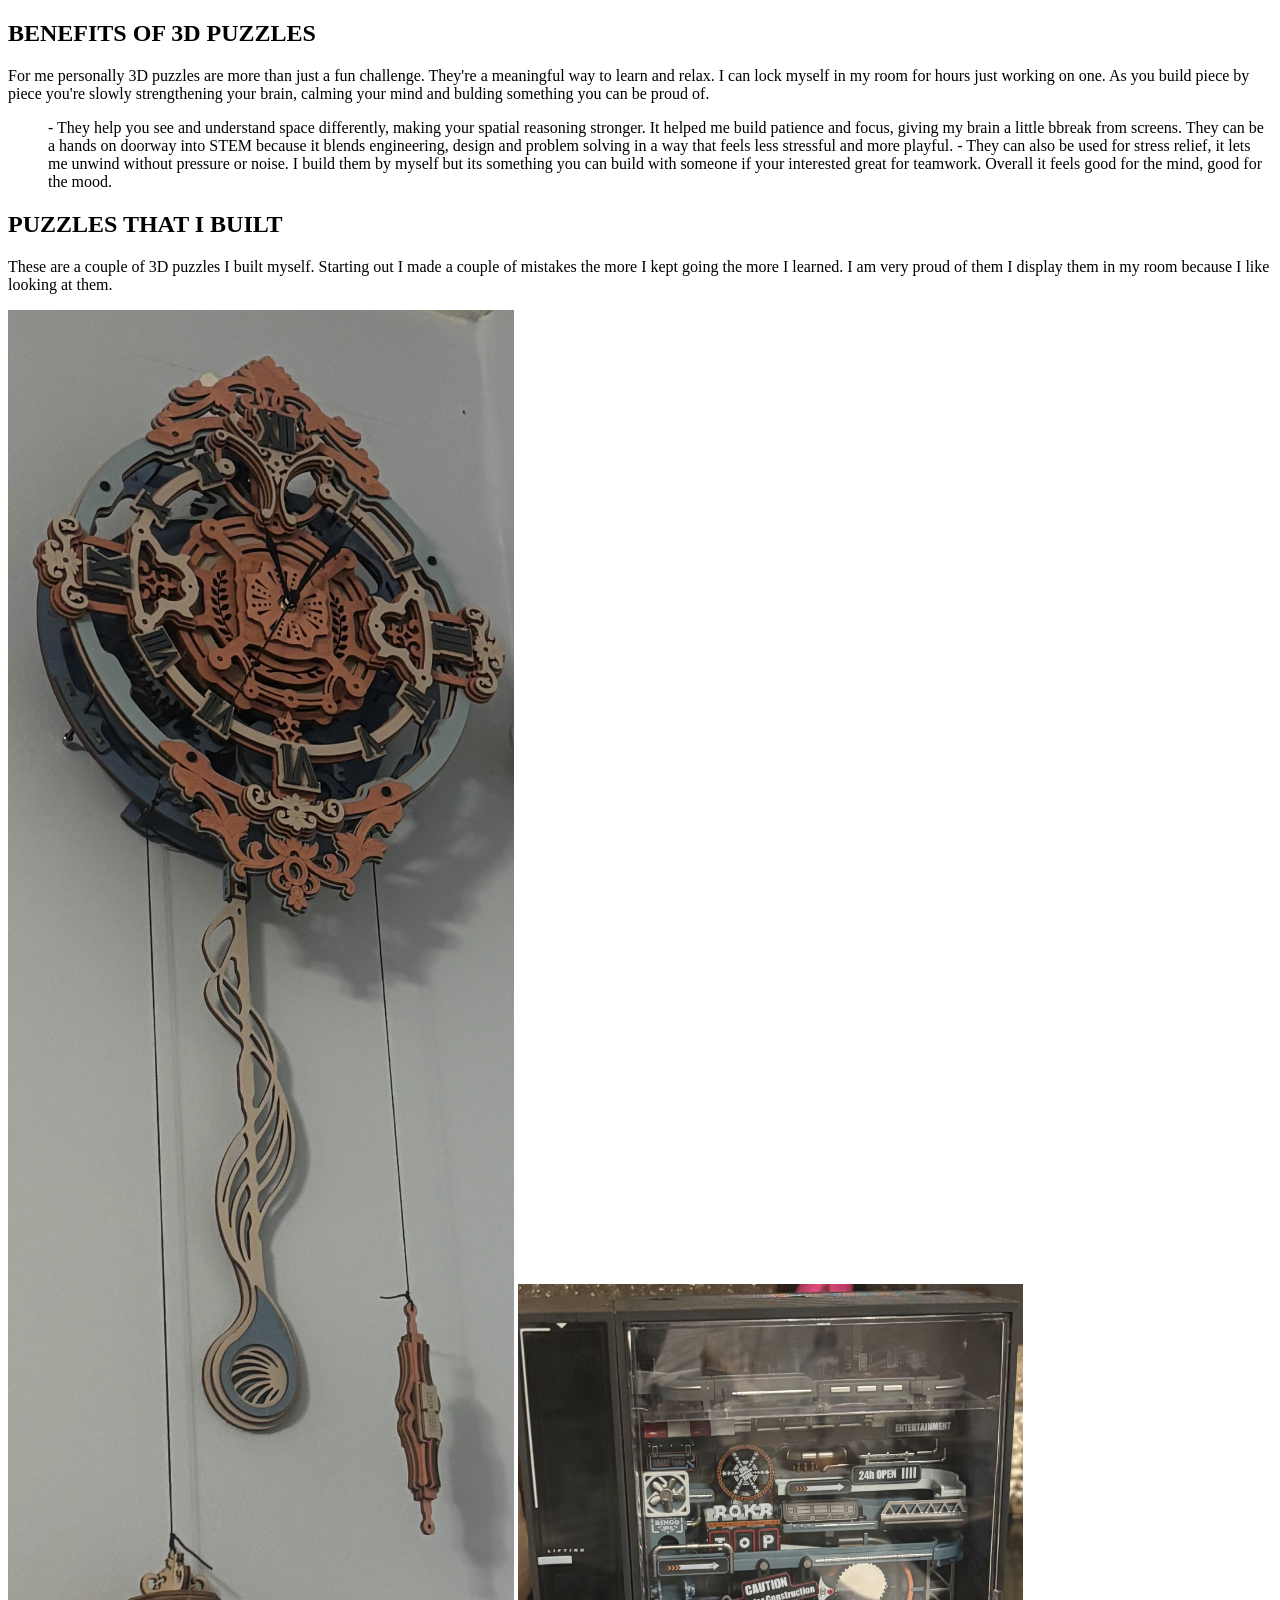
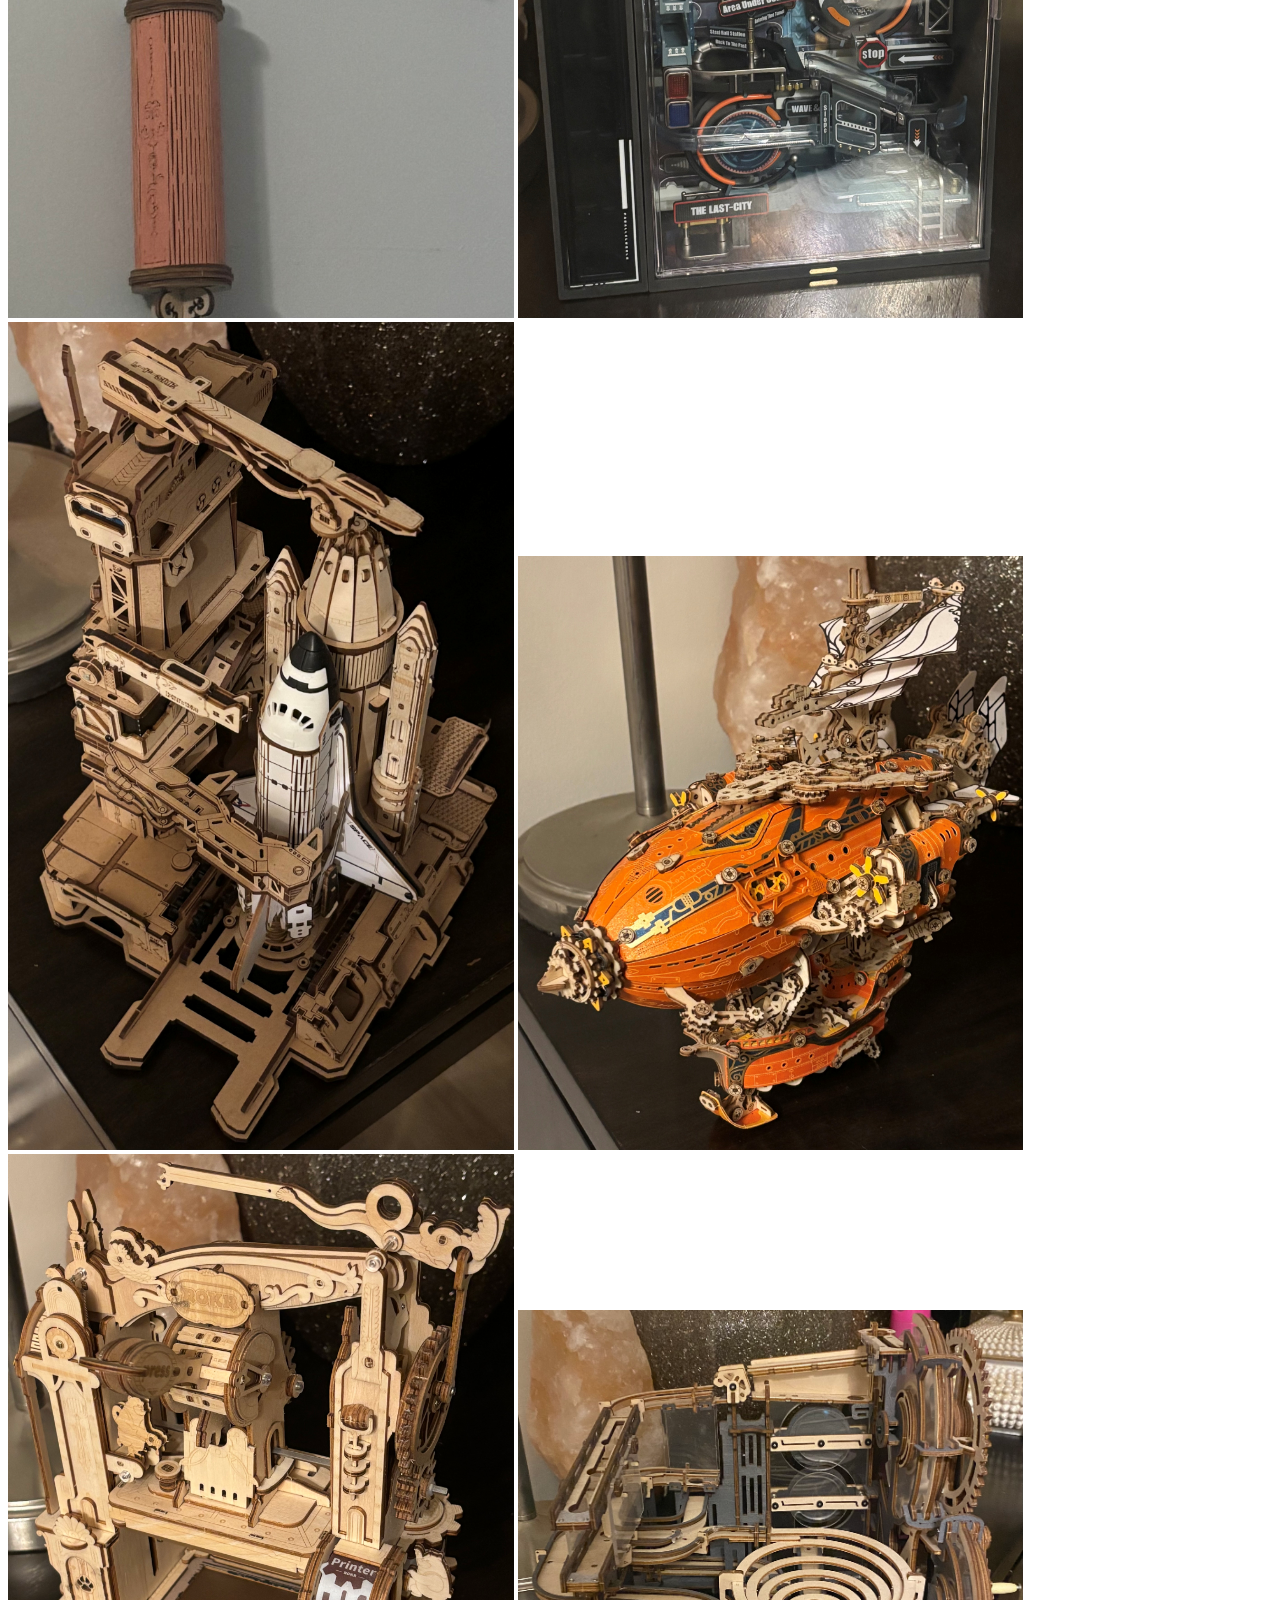
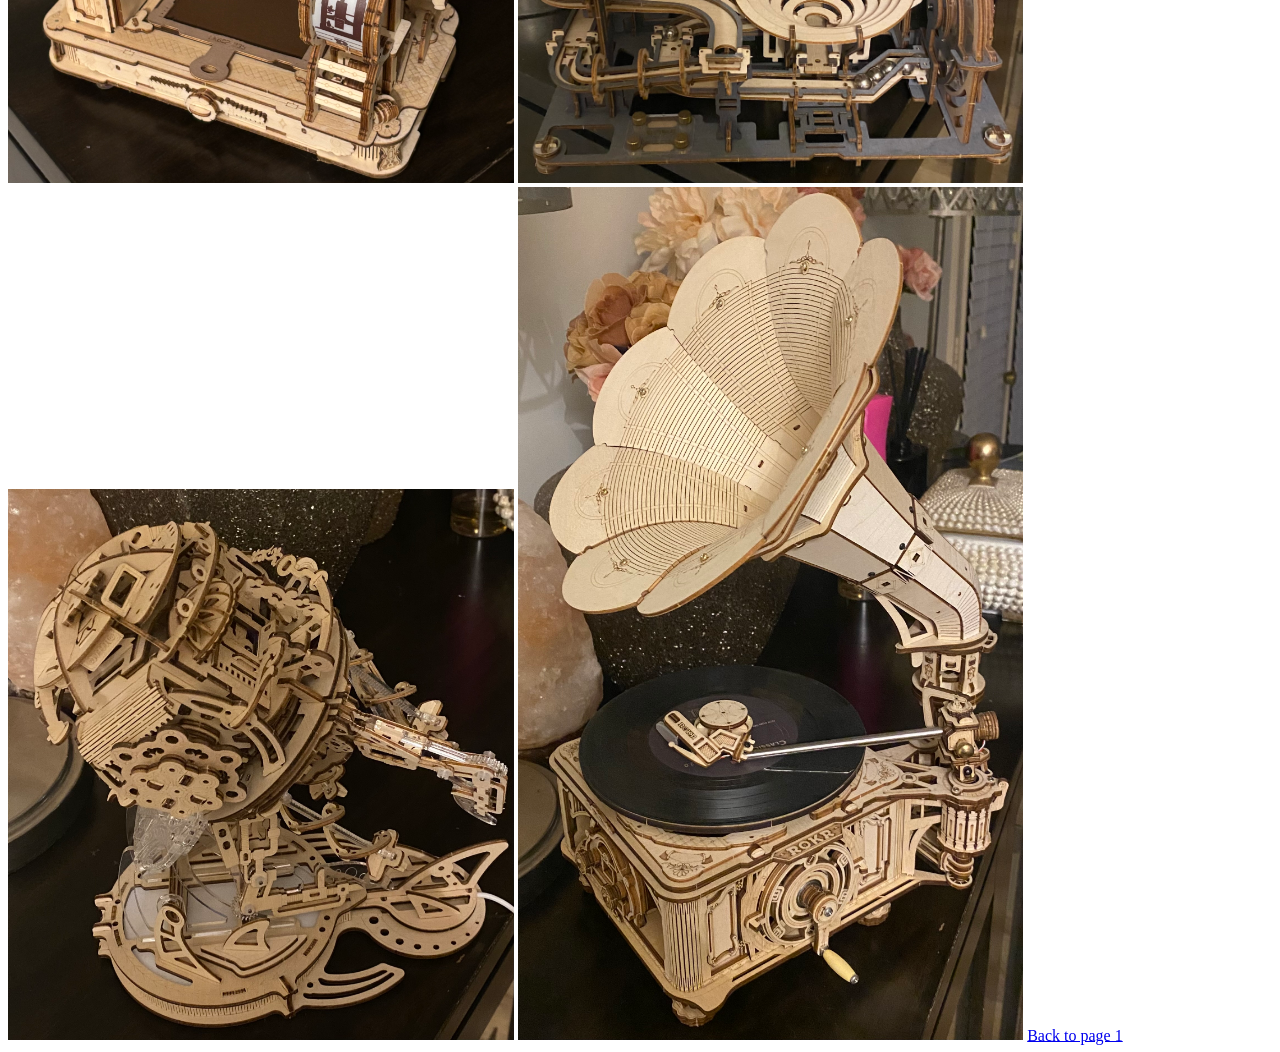
==== page2.html @ 4e1517dd "Educational website about 3D puzzles" ====
<!DOCTYPE html>
<html>
  <head> 
    <title>BUILDING JOY IN 3D</title> 
  </head> 
  <body> 
    <section>

<!-- This section is for the benefits of 3D puzzles -->

        <h1>BENEFITS OF 3D PUZZLES</h1>
        <P> For me personally 3D puzzles are more than just a fun challenge. They're a meaningful way to learn and relax.
        I can lock myself in my room for hours just working on one. As you build piece by piece you're slowly strengthening 
        your brain, calming your mind and bulding something you can be proud of.
        <ol>
        - They help you see and understand space differently, making your spatial reasoning stronger. It helped me build patience 
        and focus, giving my brain a little bbreak from screens. They can be a hands on doorway into STEM because it blends engineering,
        design and problem solving in a way that feels less stressful and more playful.
    
    
        - They can also be used for stress relief, it lets me unwind without pressure or noise. I build them by myself but its something 
        you can build with someone if your interested great for teamwork.
    
        Overall it feels good for the mind, good for the mood.
        </ol>
        </P>
    </section>
    <section>

    </section>
<!-- This section is for the types of 3D puzzles that I built. Mainly wooden and plastic puzzles -->

        <h2> PUZZLES THAT I BUILT</h2>
        <P>These are a couple of 3D puzzles I built myself. Starting out I made a couple of mistakes the more I kept going the more I learned.
        I am very proud of them I display them in my room because I like looking at them.</P>
        </section>
 <img src="./images/mypuzzle1.jpg" alt="A picture of my puzzles" width="40%" />
 <img src="./images/mypuzzle2.jpg" alt="A picture of my puzzles" width="40%" />
 <img src="./images/mypuzzle3.jpg" alt="A picture of my puzzles " width="40%" />
 <img src="./images/mypuzzle4.jpg" alt="A picture of my puzzles" width="40%" />
 <img src="./images/mypuzzle5.jpeg" alt="A picture of my puzzles" width="40%" />
 <img src="./images/mypuzzle6.jpeg" alt="A picture of my puzzles" width="40%" />
 <img src="./images/mypuzzle7.jpeg" alt="A picture of my puzzles" width="40%" />
 <img src="./images/mypuzzle8.jpeg" alt="A picture of my puzzles" width="40%" />

 <!-- This section is for getting back to the first page -->

 <a href="index.html">Back to page 1</a>



  </body> 
</html>
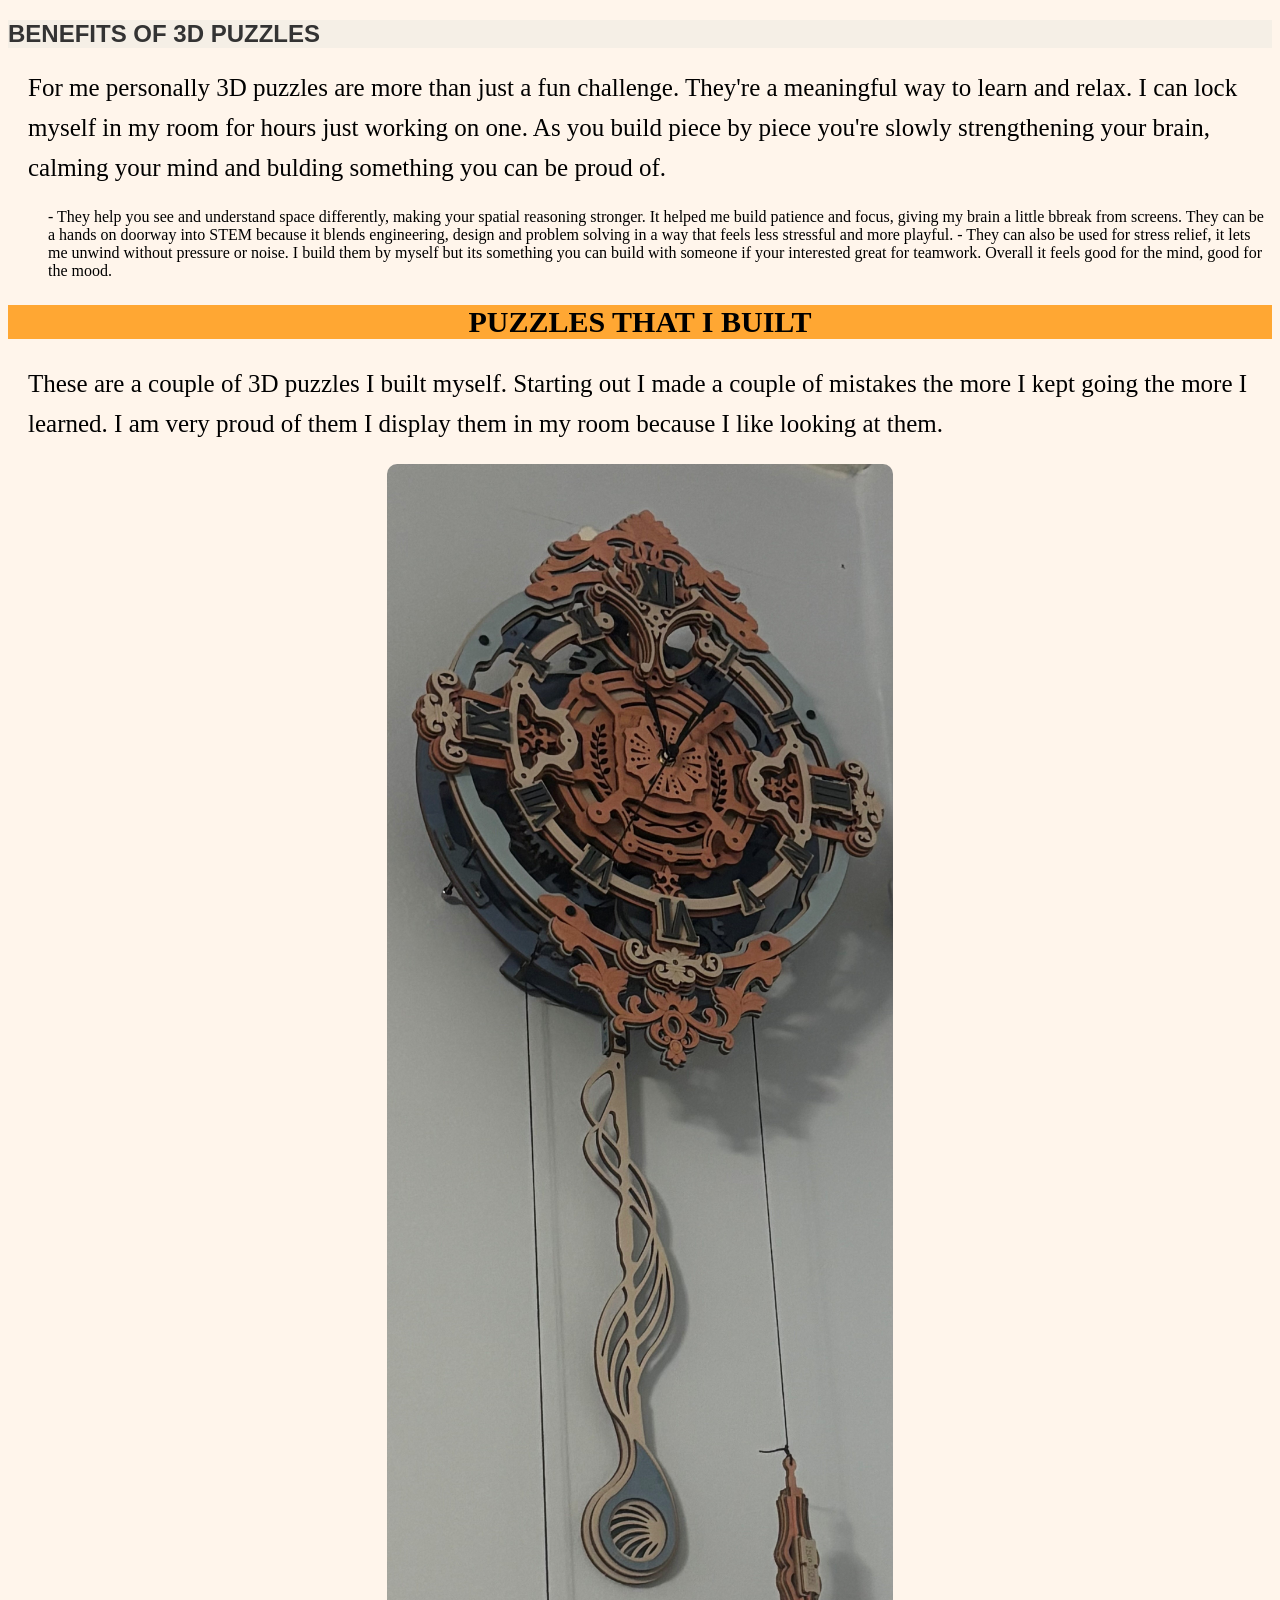
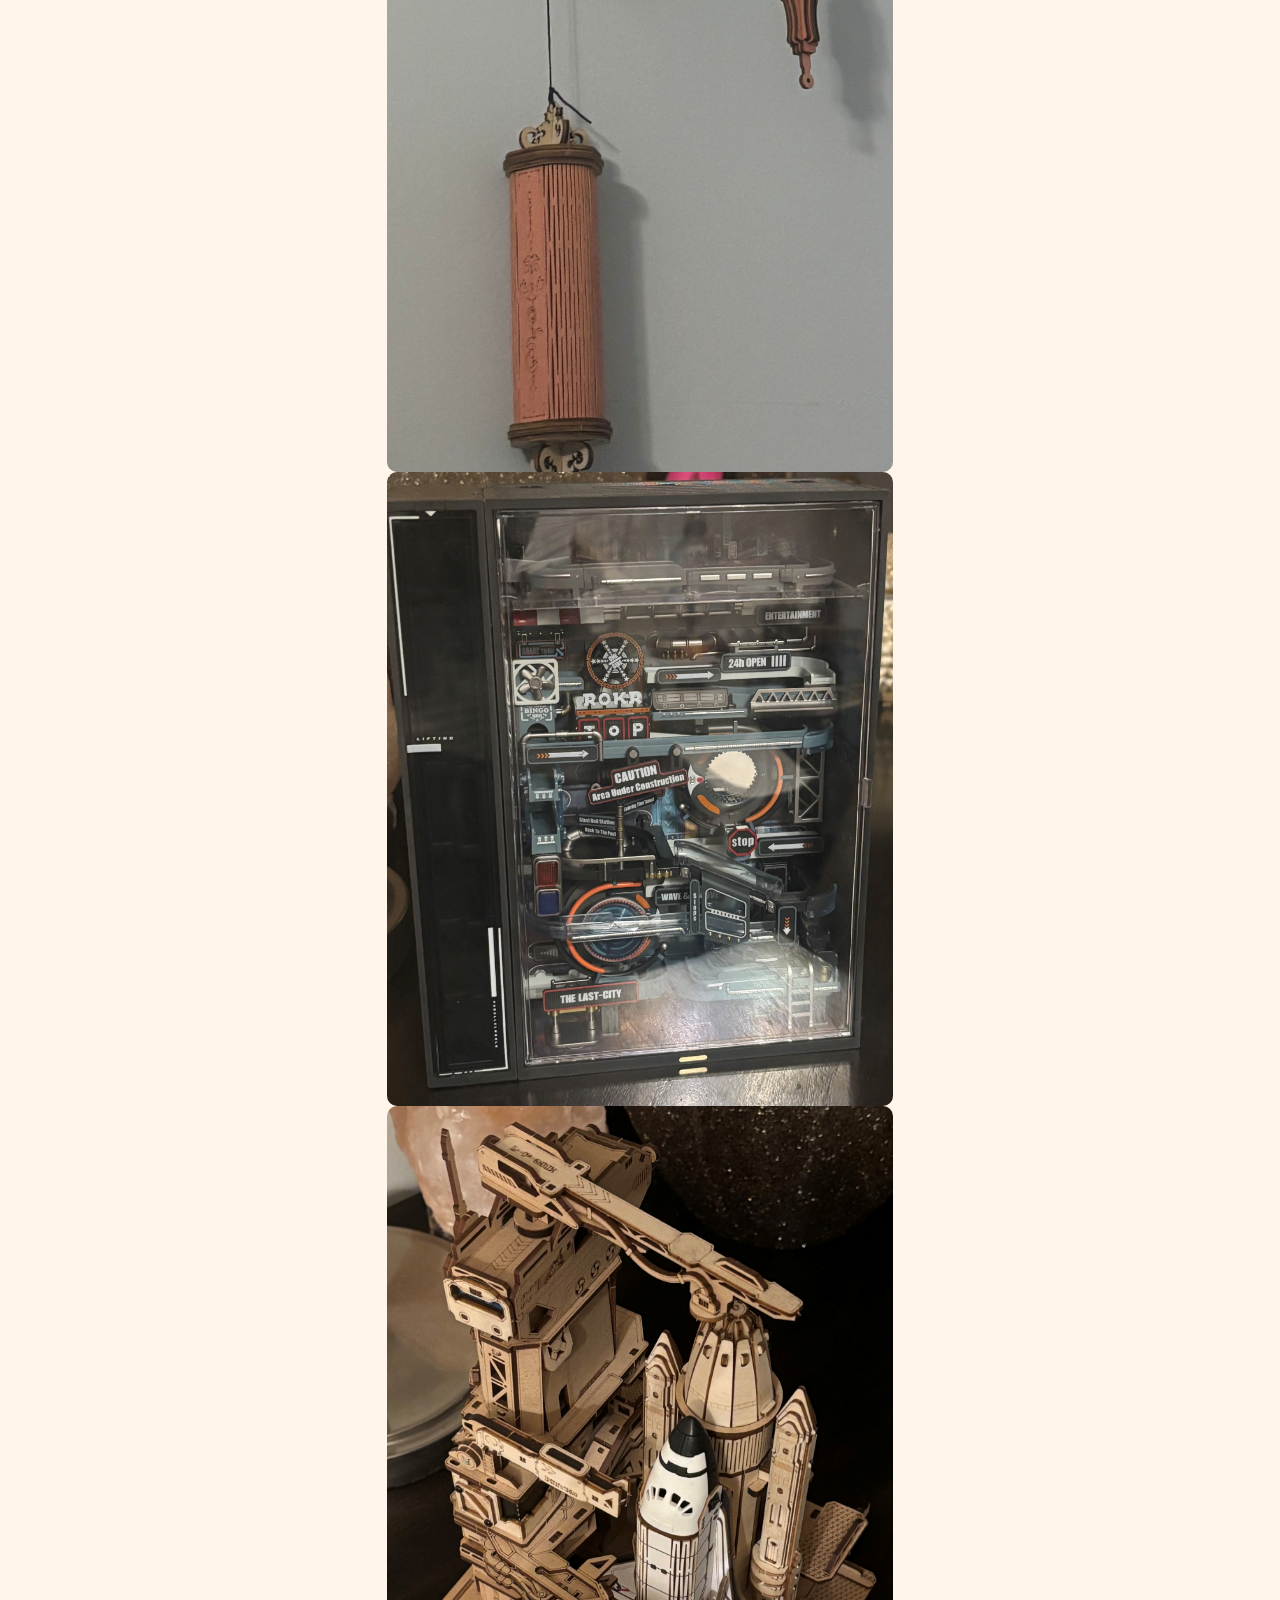
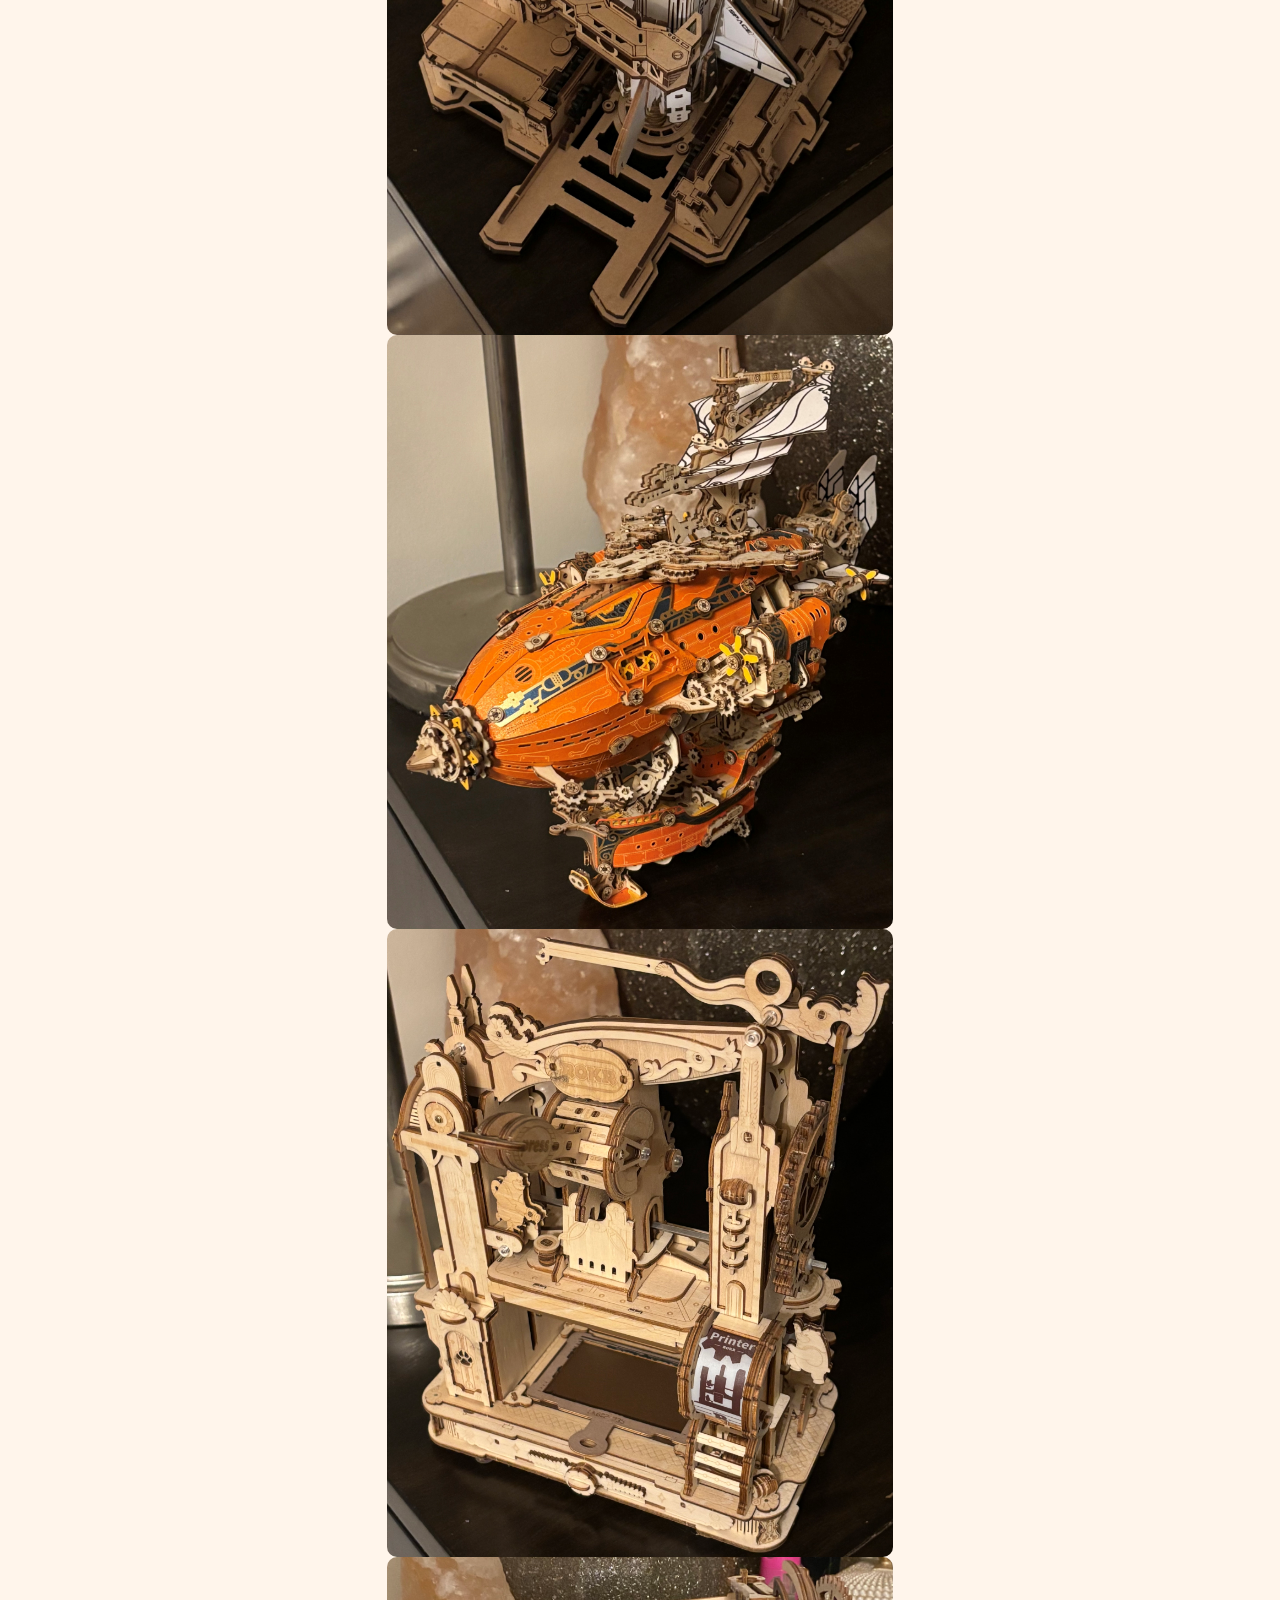
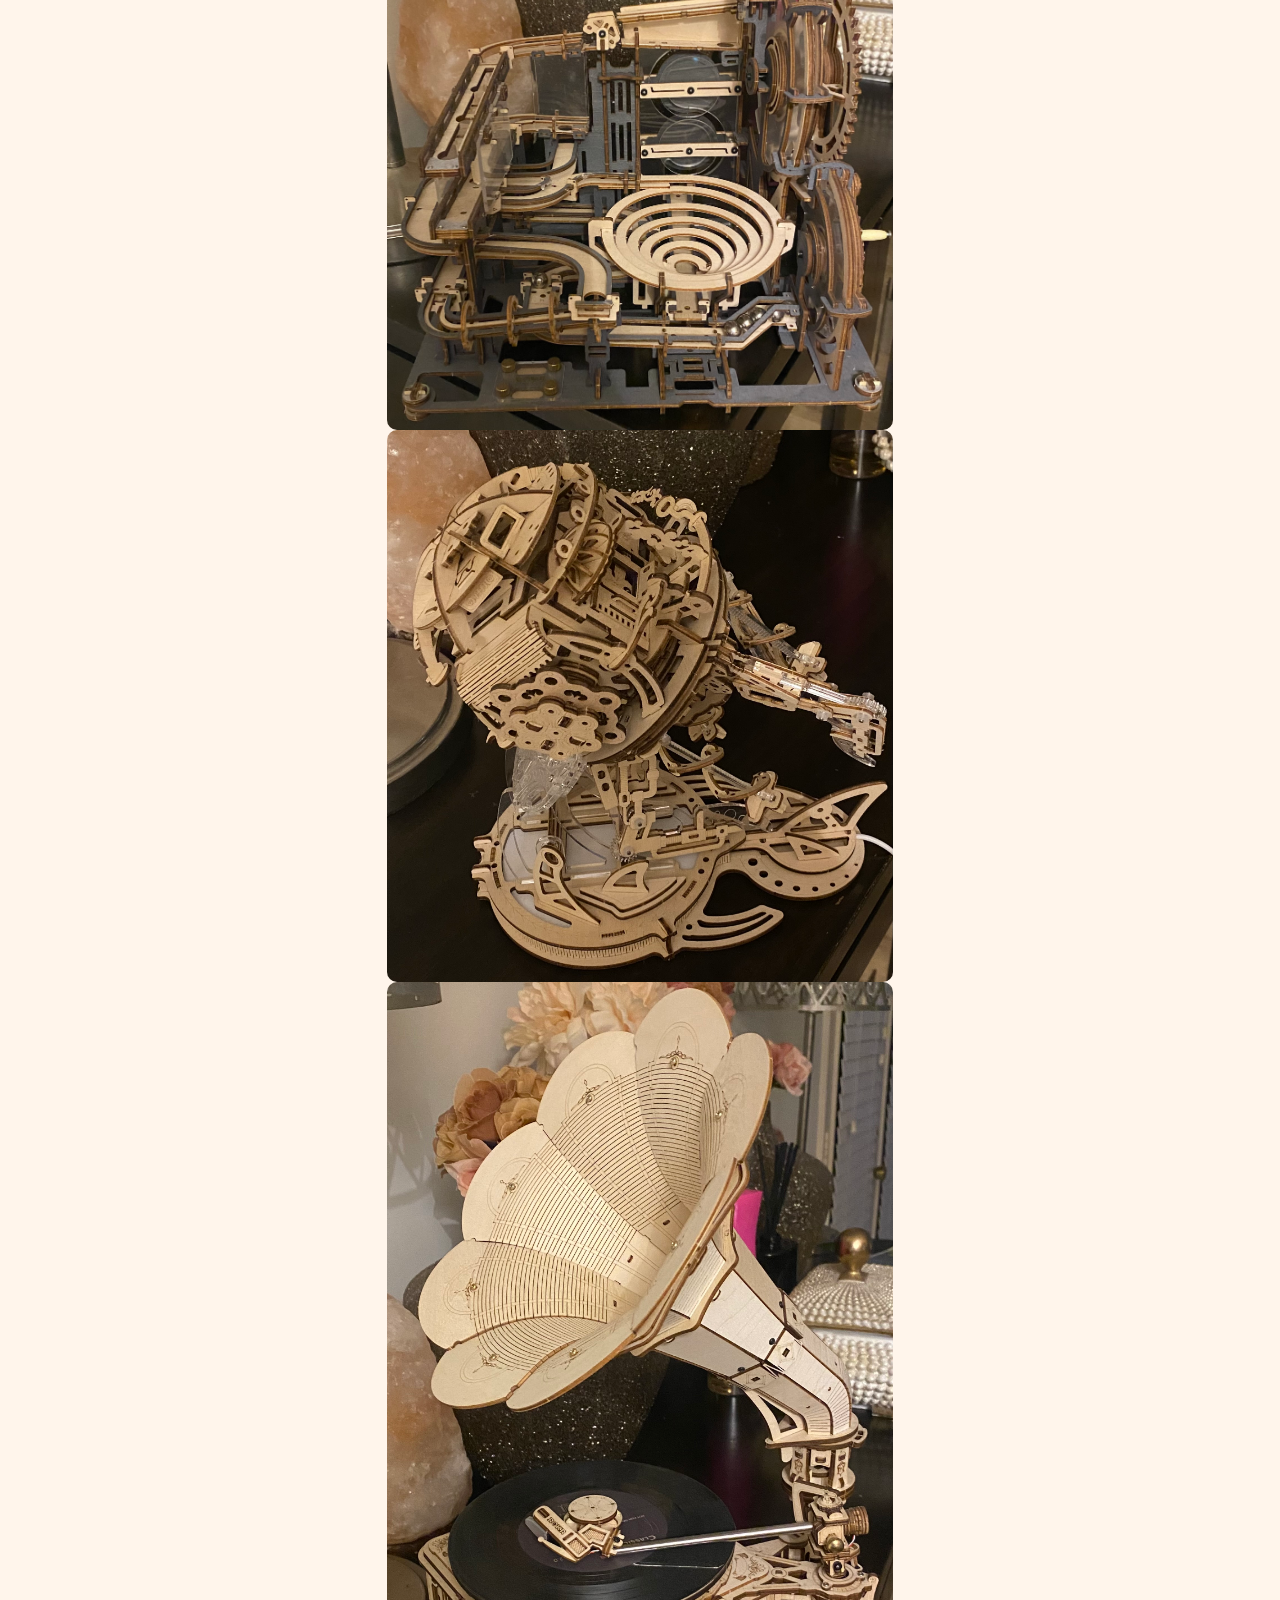
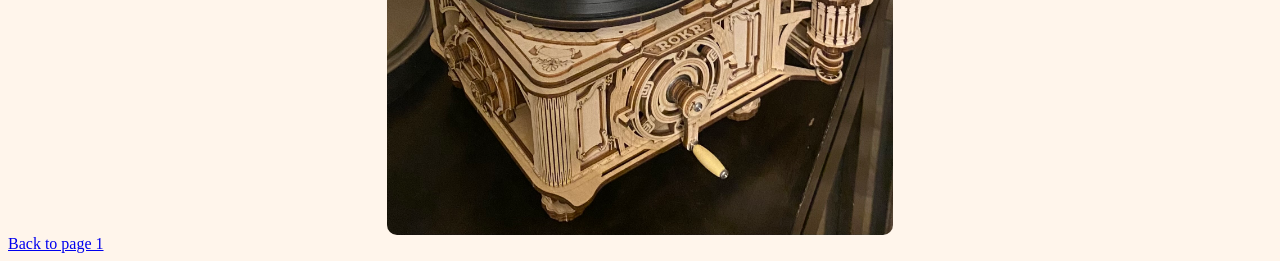
==== commit 4e322bc0: "Created a new folder called css and inside css I created a file named style.css" ====
--- a/page2.html
+++ b/page2.html
@@ -2,6 +2,8 @@
 <html>
   <head> 
     <title>BUILDING JOY IN 3D</title> 
+     <!-- Link to the stylesheet called style.css-->
+    <link rel="stylesheet" href="./css/style.css" />
   </head> 
   <body> 
     <section>
@@ -9,7 +11,7 @@
 <!-- This section is for the benefits of 3D puzzles -->
 
         <h1>BENEFITS OF 3D PUZZLES</h1>
-        <P> For me personally 3D puzzles are more than just a fun challenge. They're a meaningful way to learn and relax.
+        <P class="subheader"> For me personally 3D puzzles are more than just a fun challenge. They're a meaningful way to learn and relax.
         I can lock myself in my room for hours just working on one. As you build piece by piece you're slowly strengthening 
         your brain, calming your mind and bulding something you can be proud of.
         <ol>
@@ -25,13 +27,13 @@
         </ol>
         </P>
     </section>
-    <section>
+    
 
-    </section>
+    <section id="my-puzzles">
 <!-- This section is for the types of 3D puzzles that I built. Mainly wooden and plastic puzzles -->
 
         <h2> PUZZLES THAT I BUILT</h2>
-        <P>These are a couple of 3D puzzles I built myself. Starting out I made a couple of mistakes the more I kept going the more I learned.
+        <P class="subheader">These are a couple of 3D puzzles I built myself. Starting out I made a couple of mistakes the more I kept going the more I learned.
         I am very proud of them I display them in my room because I like looking at them.</P>
         </section>
  <img src="./images/mypuzzle1.jpg" alt="A picture of my puzzles" width="40%" />
--- a/css/style.css
+++ b/css/style.css
@@ -0,0 +1,35 @@
+header {background-color: rgb(189, 219, 202);text-align: center; font-size: 40px; font-family: 'Franklin Gothic Medium', 'Arial Narrow', Arial, sans-serif;
+}
+body {background-color: rgb(255, 245, 235);}
+
+h1{background-color: #f5efe6; font-family: 'Franklin Gothic Medium', 'Arial Narrow', Arial, sans-serif; color: #333;}
+
+
+h2 { font-size: 30px; text-align: center;
+background-color: rgb(255, 167, 51);}
+
+h4 {font-size: 30px; font-family:'Franklin Gothic Medium', 'Arial Narrow', Arial, sans-serif; text-align: center; background-color:rgb(255, 167, 51) ;}
+
+p{text-align: left; font-size: 20px; margin: 20px; line-height: 1.6;}
+
+img{ width: 40%; border-radius: 10px; display: block; margin: auto;}
+
+
+.subheader{font-weight: 100; font-size: 25px;}
+
+.button {background-color: rgb(255, 167, 51);
+  color: white;
+  padding: 15px;
+  text-align: center;
+  text-decoration: overline;
+  font-size: 16px;
+  display: block;
+  margin: 10px;}
+
+.main-header{ padding: 30px;}
+.history{background-color: #f5efe6; padding:20px; margin:20px;}
+.puzzle-types{padding: 20px;}
+
+.puzzle-container{display:flex; gap: 25px;}
+.puzzle-card{background-color: #f5efe6; border-radius: 15px; padding: 20px; box-shadow: 3px;}
+.puzzle-card img{width: 40%; border-radius: 10px; padding:20px; box-shadow: 3px;}
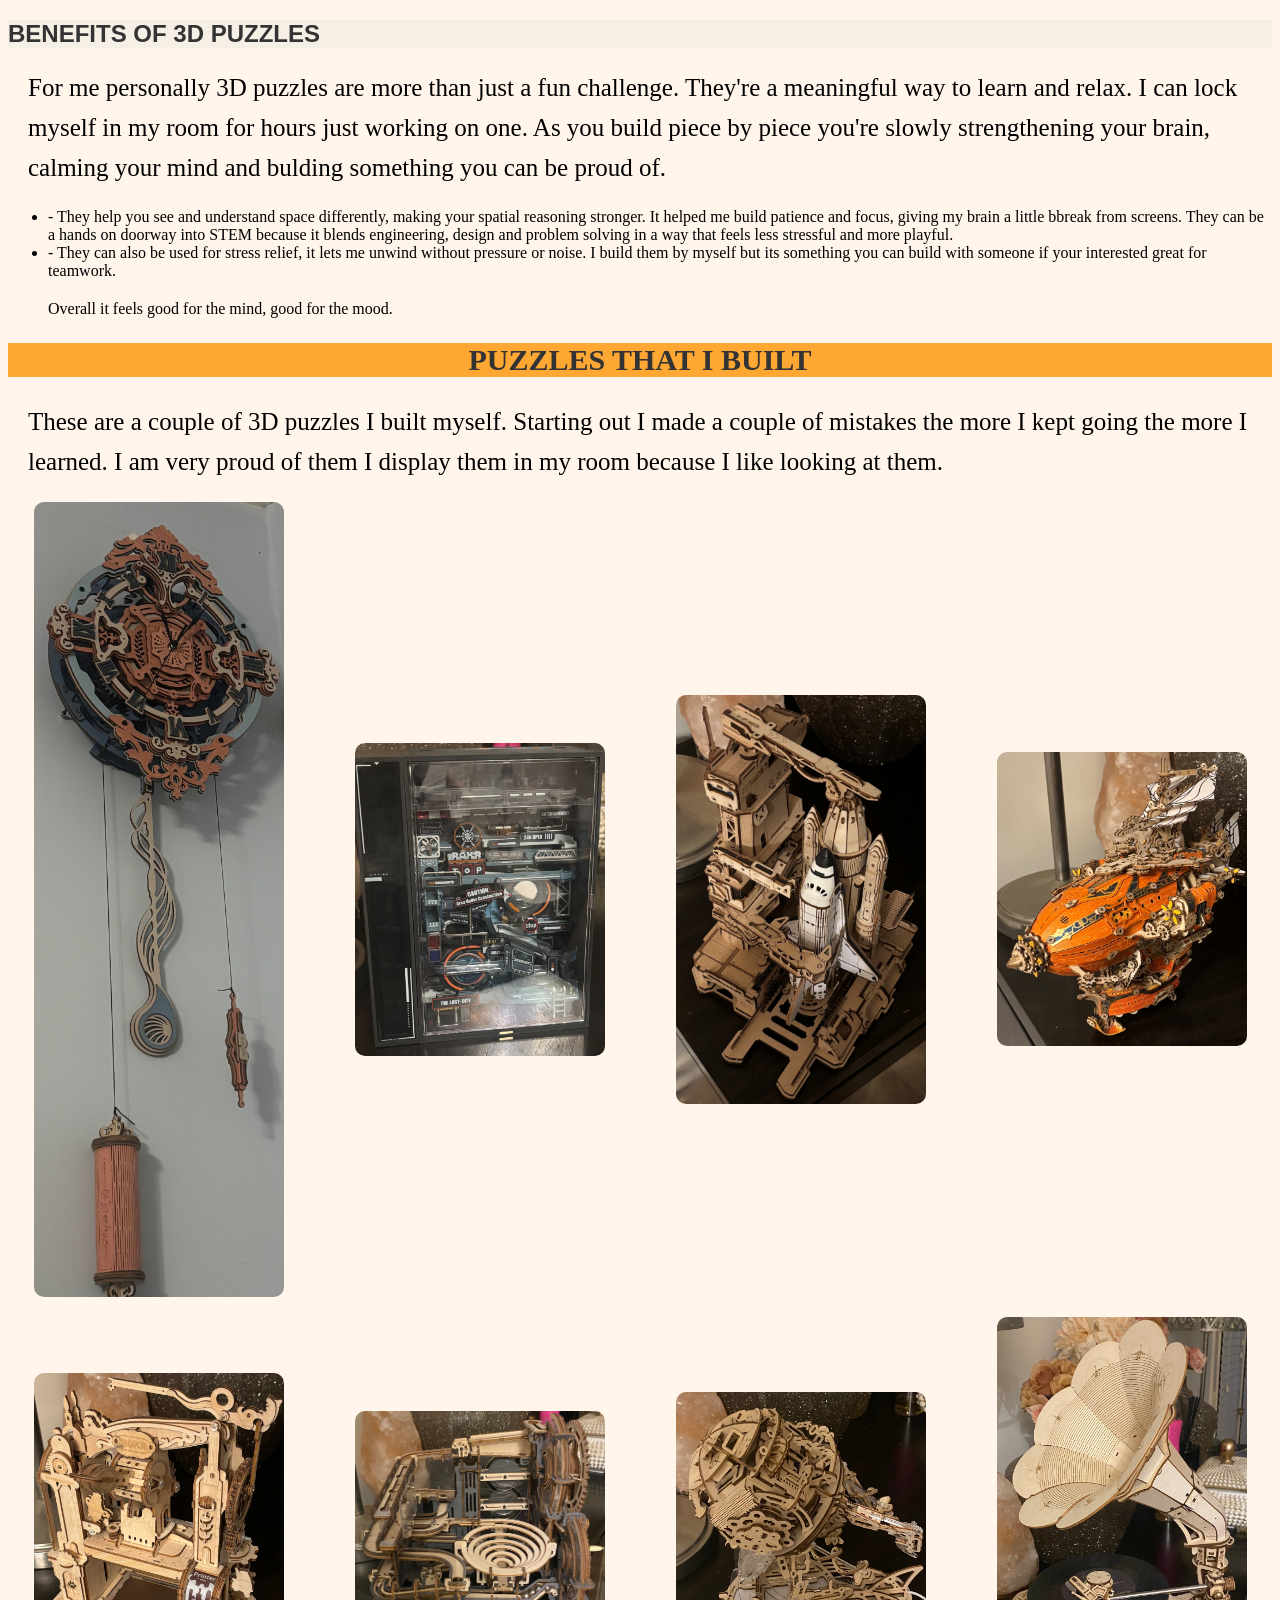
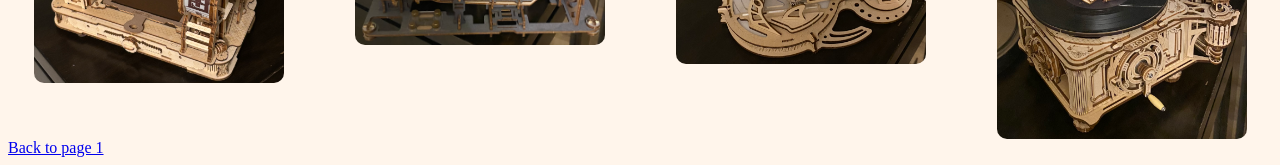
==== commit 4e6e58bc: "Fix accessibility issues from audit" ====
--- a/page2.html
+++ b/page2.html
@@ -1,31 +1,37 @@
 <!DOCTYPE html>
-<html>
+<html lang="en">
   <head> 
     <title>BUILDING JOY IN 3D</title> 
      <!-- Link to the stylesheet called style.css-->
     <link rel="stylesheet" href="./css/style.css" />
   </head> 
   <body> 
+    <main>
     <section>
 
 <!-- This section is for the benefits of 3D puzzles -->
 
         <h1>BENEFITS OF 3D PUZZLES</h1>
-        <P class="subheader"> For me personally 3D puzzles are more than just a fun challenge. They're a meaningful way to learn and relax.
+        <P class="subheader"> 
+          For me personally 3D puzzles are more than just a fun challenge. They're a meaningful way to learn and relax.
         I can lock myself in my room for hours just working on one. As you build piece by piece you're slowly strengthening 
         your brain, calming your mind and bulding something you can be proud of.
-        <ol>
+        </P>
+        <ul>
+          <li>
         - They help you see and understand space differently, making your spatial reasoning stronger. It helped me build patience 
         and focus, giving my brain a little bbreak from screens. They can be a hands on doorway into STEM because it blends engineering,
         design and problem solving in a way that feels less stressful and more playful.
+          </li> 
     
-    
+          <li>
         - They can also be used for stress relief, it lets me unwind without pressure or noise. I build them by myself but its something 
         you can build with someone if your interested great for teamwork.
-    
+        <p class="subheader"></p>
         Overall it feels good for the mind, good for the mood.
-        </ol>
-        </P>
+          </p>
+          </li>
+        </ul>
     </section>
     
 
@@ -36,20 +42,21 @@
         <P class="subheader">These are a couple of 3D puzzles I built myself. Starting out I made a couple of mistakes the more I kept going the more I learned.
         I am very proud of them I display them in my room because I like looking at them.</P>
         </section>
- <img src="./images/mypuzzle1.jpg" alt="A picture of my puzzles" width="40%" />
- <img src="./images/mypuzzle2.jpg" alt="A picture of my puzzles" width="40%" />
- <img src="./images/mypuzzle3.jpg" alt="A picture of my puzzles " width="40%" />
- <img src="./images/mypuzzle4.jpg" alt="A picture of my puzzles" width="40%" />
- <img src="./images/mypuzzle5.jpeg" alt="A picture of my puzzles" width="40%" />
- <img src="./images/mypuzzle6.jpeg" alt="A picture of my puzzles" width="40%" />
- <img src="./images/mypuzzle7.jpeg" alt="A picture of my puzzles" width="40%" />
- <img src="./images/mypuzzle8.jpeg" alt="A picture of my puzzles" width="40%" />
+        <div class="gallery">
+          
+          <img src="./images/mypuzzle1.jpg" alt="A picture of my puzzles" width="40%" />
+          <img src="./images/mypuzzle2.jpg" alt="A picture of my puzzles" width="40%" />
+          <img src="./images/mypuzzle3.jpg" alt="A picture of my puzzles " width="40%" />
+          <img src="./images/mypuzzle4.jpg" alt="A picture of my puzzles" width="40%" />
+          <img src="./images/mypuzzle5.jpeg" alt="A picture of my puzzles" width="40%" />
+          <img src="./images/mypuzzle6.jpeg" alt="A picture of my puzzles" width="40%" />
+          <img src="./images/mypuzzle7.jpeg" alt="A picture of my puzzles" width="40%" />
+          <img src="./images/mypuzzle8.jpeg" alt="A picture of my puzzles" width="40%" />
+        </div>
 
  <!-- This section is for getting back to the first page -->
 
  <a href="index.html">Back to page 1</a>
-
-
-
+    </main>
   </body> 
 </html>
--- a/css/style.css
+++ b/css/style.css
@@ -6,9 +6,10 @@
 
 
 h2 { font-size: 30px; text-align: center;
-background-color: rgb(255, 167, 51);}
+background-color: rgb(255, 167, 51); color:#333}
 
-h4 {font-size: 30px; font-family:'Franklin Gothic Medium', 'Arial Narrow', Arial, sans-serif; text-align: center; background-color:rgb(255, 167, 51) ;}
+h3 {font-size: 30px; font-family:'Franklin Gothic Medium', 'Arial Narrow', Arial, sans-serif; text-align: center; background-color:rgb(255, 167, 51) ;
+color: #333}
 
 p{text-align: left; font-size: 20px; margin: 20px; line-height: 1.6;}
 
@@ -17,8 +18,8 @@
 
 .subheader{font-weight: 100; font-size: 25px;}
 
-.button {background-color: rgb(255, 167, 51);
-  color: white;
+.button {background-color:rgb(189, 219, 202) ;
+  color: #2F3E46;
   padding: 15px;
   text-align: center;
   text-decoration: overline;
@@ -32,4 +33,37 @@
 
 .puzzle-container{display:flex; gap: 25px;}
 .puzzle-card{background-color: #f5efe6; border-radius: 15px; padding: 20px; box-shadow: 3px;}
-.puzzle-card img{width: 40%; border-radius: 10px; padding:20px; box-shadow: 3px;}+.puzzle-card img{width: 40%; border-radius: 10px; padding:20px; box-shadow: 3px;}
+
+.flex-container {
+        display: flex;
+        flex-wrap: nowrap;
+        background-color: DodgerBlue;
+      }
+      
+      .flex-container > div {
+        background-color: #f1f1f1;
+        width: 100px;
+        margin: 10px;
+        text-align: center;
+        line-height: 75px;
+        font-size: 35px;
+        padding: 20px;
+      }
+      
+      @media (max-width: 768px) {
+        .flex-container {
+          flex-direction: column;
+          align-items: center;
+        }
+      }
+
+.gallery { display: flex; flex-wrap: wrap; justify-content: center; gap: 20px;} 
+.gallery img{width: 250px; border-radius: 10px;}     
+@media (max-width: 768px) {
+        .gallery {
+          flex-direction: column;
+          align-items: center;
+        }
+        .gallery img{width: 90%;}
+      }
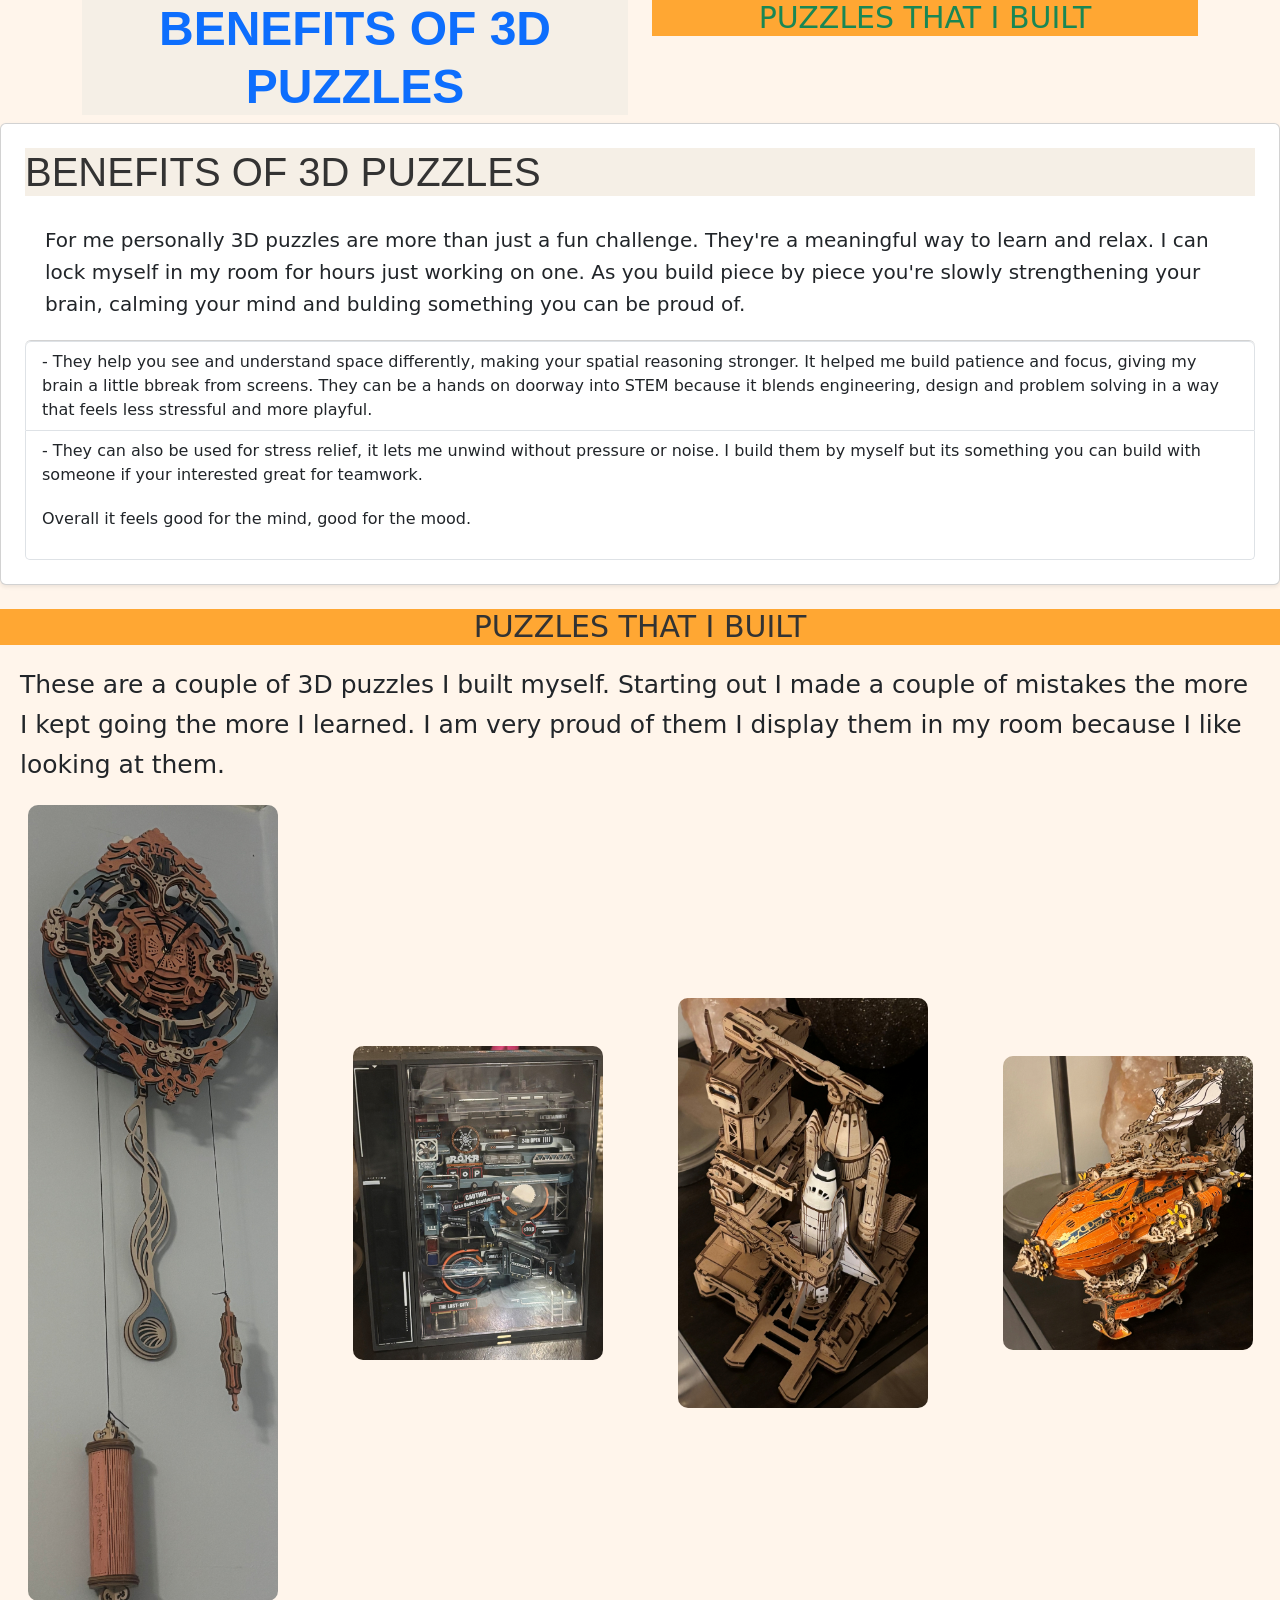
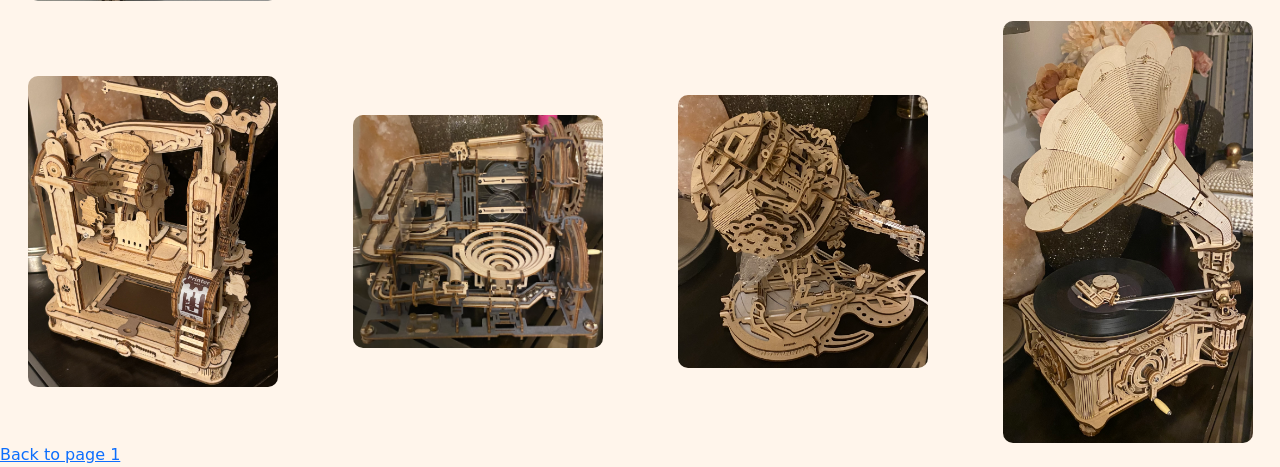
==== commit cec79a46: "Added Bootstrap styling, refactor custom CSS and deleted the remove button and puzzle card from styl" ====
--- a/page2.html
+++ b/page2.html
@@ -2,29 +2,41 @@
 <html lang="en">
   <head> 
     <title>BUILDING JOY IN 3D</title> 
+    <link href="https://cdn.jsdelivr.net/npm/bootstrap@5.3.3/dist/css/bootstrap.min.css" rel="stylesheet" integrity="sha384-
+      QWTKZyjpPEjISv5WaRU9OFeRpok6YctnYmDr5pNlyT2bRjXh0JMhjY6hW+ALEwIH" 
+      crossorigin="anonymous">
      <!-- Link to the stylesheet called style.css-->
     <link rel="stylesheet" href="./css/style.css" />
   </head> 
   <body> 
+    <div class="container">
+      <div class="row">
+        <div class="col text-center"> <h1 class="display-5 fw-bold text-primary">
+          BENEFITS OF 3D PUZZLES</h1></div>
+        <div class="col text-center"> <h2 class="text-success">
+           PUZZLES THAT I BUILT</h2></div>
+
+      </div>
+     </div>
     <main>
-    <section>
+    <section class="card p-4 shadow-sm mb-4">
 
 <!-- This section is for the benefits of 3D puzzles -->
 
         <h1>BENEFITS OF 3D PUZZLES</h1>
-        <P class="subheader"> 
+        <P class="lead"> 
           For me personally 3D puzzles are more than just a fun challenge. They're a meaningful way to learn and relax.
         I can lock myself in my room for hours just working on one. As you build piece by piece you're slowly strengthening 
         your brain, calming your mind and bulding something you can be proud of.
         </P>
-        <ul>
-          <li>
+        <ul class="list-group">
+          <li class="list-group-item">
         - They help you see and understand space differently, making your spatial reasoning stronger. It helped me build patience 
         and focus, giving my brain a little bbreak from screens. They can be a hands on doorway into STEM because it blends engineering,
         design and problem solving in a way that feels less stressful and more playful.
           </li> 
     
-          <li>
+          <li class="list-group-item">
         - They can also be used for stress relief, it lets me unwind without pressure or noise. I build them by myself but its something 
         you can build with someone if your interested great for teamwork.
         <p class="subheader"></p>
--- a/css/style.css
+++ b/css/style.css
@@ -19,37 +19,27 @@
 .subheader{font-weight: 100; font-size: 25px;}
 
 .button {background-color:rgb(189, 219, 202) ;
-  color: #2F3E46;
-  padding: 15px;
-  text-align: center;
-  text-decoration: overline;
-  font-size: 16px;
-  display: block;
-  margin: 10px;}
+  color: #2F3E46;}
+  
 
 .main-header{ padding: 30px;}
 .history{background-color: #f5efe6; padding:20px; margin:20px;}
 .puzzle-types{padding: 20px;}
 
 .puzzle-container{display:flex; gap: 25px;}
-.puzzle-card{background-color: #f5efe6; border-radius: 15px; padding: 20px; box-shadow: 3px;}
-.puzzle-card img{width: 40%; border-radius: 10px; padding:20px; box-shadow: 3px;}
 
-.flex-container {
-        display: flex;
-        flex-wrap: nowrap;
-        background-color: DodgerBlue;
-      }
+
+
       
-      .flex-container > div {
-        background-color: #f1f1f1;
-        width: 100px;
-        margin: 10px;
-        text-align: center;
-        line-height: 75px;
-        font-size: 35px;
-        padding: 20px;
-      }
+ .flex-container > div {
+  background-color: #f1f1f1;
+  width: 100px;
+  margin: 10px;
+  text-align: center;
+ line-height: 75px;
+ font-size: 35px;
+ padding: 20px;
+}
       
       @media (max-width: 768px) {
         .flex-container {
